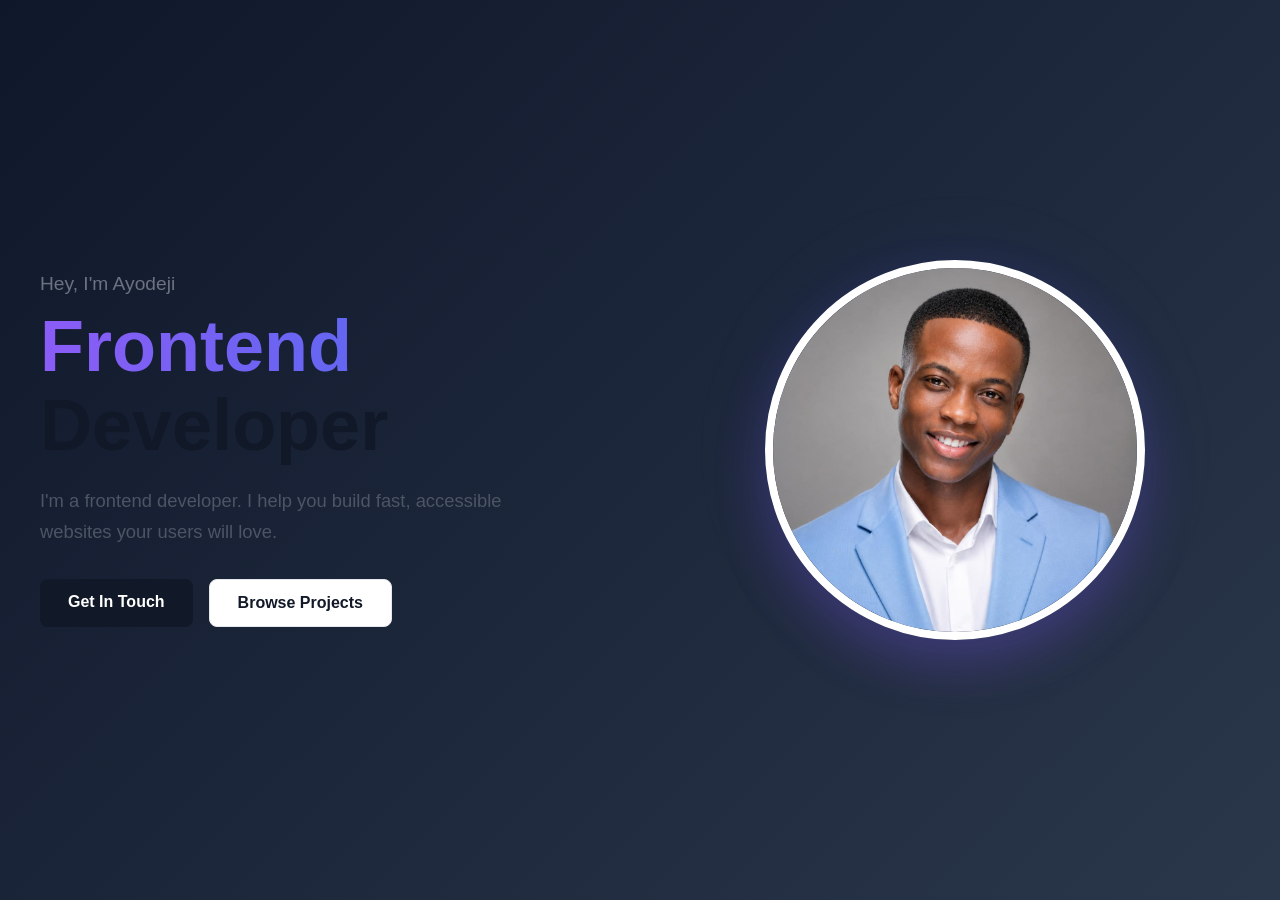
==== index.html @ 7391ff31 "Ayodeji's Portfilio" ====
<!DOCTYPE html>
<html lang="en">
<head>
  <meta charset="UTF-8">
  <meta name="viewport" content="width=device-width, initial-scale=1.0">
  <link rel="stylesheet" href="./index.css">
  <title>My Portfolio</title>
</head>
<body>
  <div id="intro">
  <div class="hero-container">
    <div class="hero-content">
      <p class="greeting">Hey, I'm Ayodeji </p>
      <h1 class="hero-title">
        <span class="gradient-text">Frontend</span><br />
        Developer
      </h1>
      <p class="hero-text">
        I'm a frontend developer. I help you 
        build fast, accessible websites your users will love.
      </p>
      <div class="hero-buttons">
        <a href="https://wa.me/qr/JRQYYDBTURIMB1" class="btn-primary">Get In Touch</a>
        <a href="./project.html" class="btn-secondary">Browse Projects</a>
      </div>
    </div>
    
    <div class="hero-image">
      <div class="image-wrapper">
        <img src="./images/WhatsApp Image 2026-06-29 at 1.24.46 PM.jpeg"
          alt="Daramola Ayodeji Matthew"
          class="Front-Img">
      </div>
    </div>
  </div>
</div>
</body>
</html>
---- index.css ----
/* Reset + Base */
* {
  box-sizing: border-box;
  margin: 0;
  padding: 0;
}

body {
  /* font-family: -apple-system, BlinkMacSystemFont, 'Segoe UI', sans-serif;
  overflow-x: hidden; */
  /* color: #111827; */
  /* background-color: transparent;
  color: inherit; */
}


/* body{ font-family: 'Poppins', sans-serif; background: linear-gradient( -45deg, #0f172a, #1e293b, #334155, #0f172a ); background-size: 400% 400%; animation: gradientFlow 15s ease infinite; } @keyframes gradientFlow{ 0%{ background-position: 0% 50%; } 50%{ background-position: 100% 50%; } 100%{ background-position: 0% 50%; } } */

img {
  max-width: 100%;
  display: block;
}

#intro {
  min-height: 90vh;
  display: flex;
  align-items: center;
  background: radial-gradient(circle at center, #0D2B4E 0%, #071224 70%, #030B1A 100%);
  padding: 80px 20px;
}

/* Keep your text white so it pops */
.hero-title,
.greeting,
.hero-text {
  color: #E5E7EB;
}

.gradient-text {
  background: linear-gradient(90deg, #60A5FA, #3B82F6);
  -webkit-background-clip: text;
  -webkit-text-fill-color: transparent;
  background-clip: text;
}

/* Darker glow behind image */
.image-wrapper::before {
  content: '';
  position: absolute;
  inset: -30px;
  background: radial-gradient(circle, #1E40AF 0%, transparent 70%);
  filter: blur(35px);
  opacity: 0.6;
}


/* HERO SECTION */
#intro {
  min-height: 90vh;
  display: flex;
  align-items: center;
  /* background: linear-gradient(180deg, #0A1B3D 0%, #1A4D8F 50%, #0A1B3D 100%); */
  background: radial-gradient(circle at center, #1A4D8F 0%, #0F2347 70%, #0A1B3D 100%);
  min-height: 100vh;
  padding: 80px 20px;
  font-family: 'Poppins', sans-serif; background: linear-gradient( -45deg, #0f172a, #1e293b, #334155, #0f172a ); background-size: 400% 400%; animation: gradientFlow 15s ease infinite; } @keyframes gradientFlow{ 0%{ background-position: 0% 50%; } 50%{ background-position: 100% 50%; } 100%{ background-position: 0% 50%; }
}

.hero-container {
  max-width: 1200px;
  margin: 0 auto;
  display: grid;
  grid-template-columns: 1fr 1fr;
  gap: 60px;
  align-items: center;
  width: 100%;
}

/* Left - Text */
.hero-content {
  animation: slideInLeft 0.8s ease-out forwards;
}

.greeting {
  font-size: clamp(1rem, 2vw, 1.2rem);
  color: #6b7280;
  margin-bottom: 12px;
}

.hero-title {
  font-size: clamp(2.5rem, 6vw, 4.5rem);
  font-weight: 800;
  line-height: 1.1;
  color: #111827;
  margin-bottom: 20px;
}

.gradient-text {
  background: linear-gradient(90deg, #8b5cf6, #6366f1);
  -webkit-background-clip: text;
  -webkit-text-fill-color: transparent;
  background-clip: text;
}

.hero-text {
  font-size: clamp(1rem, 2vw, 1.15rem);
  color: #4b5563;
  /* color: white; */
  line-height: 1.7;
  margin-bottom: 32px;
  max-width: 500px;
}

.hero-buttons {
  display: flex;
  gap: 16px;
  flex-wrap: wrap;
}

.btn-primary,
.btn-secondary {
  padding: 14px 28px;
  border-radius: 8px;
  font-weight: 600;
  text-decoration: none;
  transition: all 0.3s ease;
  font-size: 1rem;
  display: inline-block;
}

.btn-primary {
  background: #111827;
  color: white;
}

.btn-primary:hover {
  background: #1f2937;
  transform: translateY(-2px);
  box-shadow: 0 10px 25px rgba(0,0,0,0.15);
}

.btn-secondary {
  background: white;
  color: #111827;
  border: 1px solid #e5e7eb;
}

.btn-secondary:hover {
  background: #f9fafb;
  transform: translateY(-2px);
  box-shadow: 0 10px 25px rgba(0,0,0,0.08);
}

/* Right - Image */
.hero-image {
  display: flex;
  justify-content: center;
  animation: slideInRight 0.8s ease-out forwards;
}

.image-wrapper {
  position: relative;
  width: clamp(280px, 30vw, 380px);
  height: clamp(280px, 30vw, 380px);
}

.Front-Img {
  width: 100%;
  height: 100%;
  object-fit: cover;
  border-radius: 50%;
  border: 8px solid white;
  box-shadow: 0 25px 50px rgba(139, 92, 246, 0.25);
  animation: floating 6s ease-in-out infinite;
  position: relative;
  z-index: 2;
}

.image-wrapper::before {
  content: '';
  position: absolute;
  inset: -20px;
  border: 2px solid rgba(139, 92, 246, 0.2);
  border-radius: 50%;
  animation: pulseRing 4s ease-in-out infinite;
  z-index: 1;
}

.Front-Img:hover {
  animation-play-state: paused;
  transform: scale(1.05);
}

/* ANIMATIONS */
@keyframes floating {
  0%, 100% { transform: translateY(0px); }
  50% { transform: translateY(-20px); }
}

@keyframes pulseRing {
  0%, 100% { 
    transform: scale(1); 
    opacity: 0.5; 
  }
  50% { 
    transform: scale(1.1); 
    opacity: 0.8; 
  }
}

@keyframes slideInLeft {
  from {
    opacity: 0;
    transform: translateX(-50px);
  }
  to {
    opacity: 1;
    transform: translateX(0);
  }
}

@keyframes slideInRight {
  from {
    opacity: 0;
    transform: translateX(50px);
  }
  to {
    opacity: 1;
    transform: translateX(0);
  }
}

/* RESPONSIVE BREAKPOINTS */
@media (max-width: 968px) {
  #intro {
    min-height: auto;
    padding: 100px 20px 60px;
  }
  
  .hero-container {
    grid-template-columns: 1fr;
    text-align: center;
    gap: 40px;
  }
  
  .hero-image {
    order: -1;
  }
  
  .hero-text {
    margin: 20px auto 32px;
  }
  
  .hero-buttons {
    justify-content: center;
  }
}

@media (max-width: 480px) {
  #intro {
    padding: 80px 15px 50px;
  }
  
  .hero-buttons {
    flex-direction: column;
    
  }
  
  .btn-primary,
  .btn-secondary {
    width: 100%;
    text-align: center;
     content:"";

    position:absolute;

    top:0;
    left:-100%;

    width:100%;
    height:100%;

    background:
        rgba(255,255,255,.2);

    transition:.4s;
  }
  
  .image-wrapper {
    width: 240px;
    height: 240px;
  }
  
  .hero-title {
    font-size: 2.2rem;
  }
}
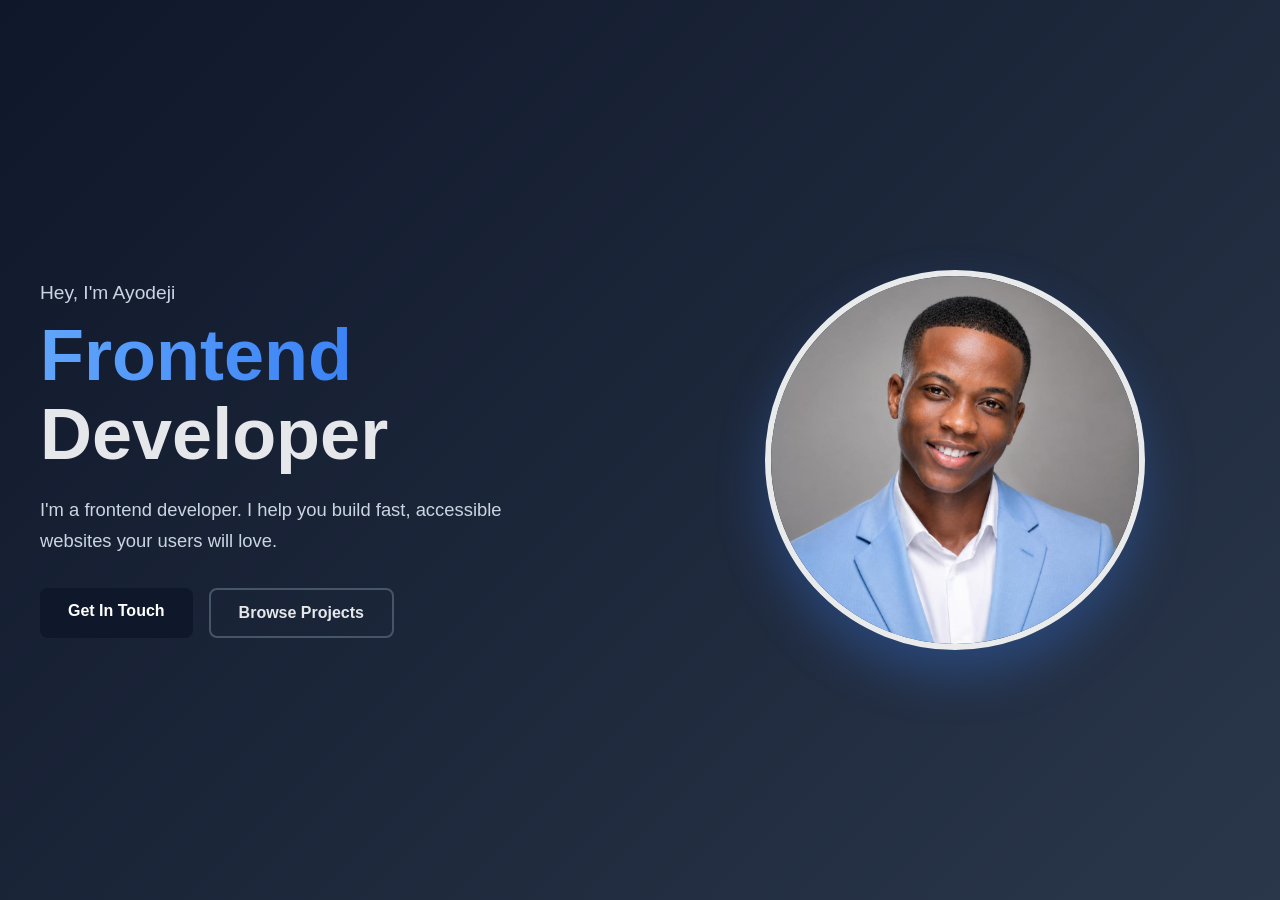
==== commit feb74430: "Added Links to my images" ====
--- a/index.html
+++ b/index.html
@@ -20,7 +20,7 @@
         build fast, accessible websites your users will love.
       </p>
       <div class="hero-buttons">
-        <a href="https://wa.me/qr/JRQYYDBTURIMB1" class="btn-primary">Get In Touch</a>
+        <a href="https://wa.me/2349056392342?text=Hi%20there%20I%20saw%20your%20portfolio%20and%20would%20love%20to%20connect" class="btn-primary">Get In Touch</a>
         <a href="./project.html" class="btn-secondary">Browse Projects</a>
       </div>
     </div>
--- a/index.css
+++ b/index.css
@@ -6,64 +6,30 @@
 }
 
 body {
-  /* font-family: -apple-system, BlinkMacSystemFont, 'Segoe UI', sans-serif;
-  overflow-x: hidden; */
-  /* color: #111827; */
-  /* background-color: transparent;
-  color: inherit; */
-}
-
-
-/* body{ font-family: 'Poppins', sans-serif; background: linear-gradient( -45deg, #0f172a, #1e293b, #334155, #0f172a ); background-size: 400% 400%; animation: gradientFlow 15s ease infinite; } @keyframes gradientFlow{ 0%{ background-position: 0% 50%; } 50%{ background-position: 100% 50%; } 100%{ background-position: 0% 50%; } } */
+  font-family: 'Poppins', sans-serif;
+  overflow-x: hidden;
+}
 
 img {
   max-width: 100%;
   display: block;
 }
 
+/* HERO SECTION */
 #intro {
-  min-height: 90vh;
+  min-height: 100dvh; /* Fixes iPhone 100vh bug */
   display: flex;
   align-items: center;
-  background: radial-gradient(circle at center, #0D2B4E 0%, #071224 70%, #030B1A 100%);
-  padding: 80px 20px;
-}
-
-/* Keep your text white so it pops */
-.hero-title,
-.greeting,
-.hero-text {
-  color: #E5E7EB;
-}
-
-.gradient-text {
-  background: linear-gradient(90deg, #60A5FA, #3B82F6);
-  -webkit-background-clip: text;
-  -webkit-text-fill-color: transparent;
-  background-clip: text;
-}
-
-/* Darker glow behind image */
-.image-wrapper::before {
-  content: '';
-  position: absolute;
-  inset: -30px;
-  background: radial-gradient(circle, #1E40AF 0%, transparent 70%);
-  filter: blur(35px);
-  opacity: 0.6;
-}
-
-
-/* HERO SECTION */
-#intro {
-  min-height: 90vh;
-  display: flex;
-  align-items: center;
-  /* background: linear-gradient(180deg, #0A1B3D 0%, #1A4D8F 50%, #0A1B3D 100%); */
-  background: radial-gradient(circle at center, #1A4D8F 0%, #0F2347 70%, #0A1B3D 100%);
-  min-height: 100vh;
-  padding: 80px 20px;
-  font-family: 'Poppins', sans-serif; background: linear-gradient( -45deg, #0f172a, #1e293b, #334155, #0f172a ); background-size: 400% 400%; animation: gradientFlow 15s ease infinite; } @keyframes gradientFlow{ 0%{ background-position: 0% 50%; } 50%{ background-position: 100% 50%; } 100%{ background-position: 0% 50%; }
+  padding: 80px 20px 60px;
+  background: linear-gradient(-45deg, #0f172a, #1e293b, #334155, #0f172a);
+  background-size: 400% 400%;
+  animation: gradientFlow 15s ease infinite;
+}
+
+@keyframes gradientFlow {
+  0% { background-position: 0% 50%; }
+  50% { background-position: 100% 50%; }
+  100% { background-position: 0% 50%; }
 }
 
 .hero-container {
@@ -82,8 +48,8 @@
 }
 
 .greeting {
-  font-size: clamp(1rem, 2vw, 1.2rem);
-  color: #6b7280;
+  font-size: clamp(0.95rem, 2vw, 1.2rem);
+  color: #cbd5e1;
   margin-bottom: 12px;
 }
 
@@ -91,12 +57,12 @@
   font-size: clamp(2.5rem, 6vw, 4.5rem);
   font-weight: 800;
   line-height: 1.1;
-  color: #111827;
+  color: #E5E7EB;
   margin-bottom: 20px;
 }
 
 .gradient-text {
-  background: linear-gradient(90deg, #8b5cf6, #6366f1);
+  background: linear-gradient(90deg, #60A5FA, #3B82F6);
   -webkit-background-clip: text;
   -webkit-text-fill-color: transparent;
   background-clip: text;
@@ -104,8 +70,7 @@
 
 .hero-text {
   font-size: clamp(1rem, 2vw, 1.15rem);
-  color: #4b5563;
-  /* color: white; */
+  color: #cbd5e1;
   line-height: 1.7;
   margin-bottom: 32px;
   max-width: 500px;
@@ -126,29 +91,32 @@
   transition: all 0.3s ease;
   font-size: 1rem;
   display: inline-block;
+  position: relative;
+  overflow: hidden;
 }
 
 .btn-primary {
-  background: #111827;
+  background: #0f172a;
   color: white;
+  /* border: 2px solid #3B82F6; */
 }
 
 .btn-primary:hover {
-  background: #1f2937;
+  background: #1e293b;
   transform: translateY(-2px);
-  box-shadow: 0 10px 25px rgba(0,0,0,0.15);
+  /* box-shadow: 0 10px 25px rgba(59, 130, 246, 0.3); */
 }
 
 .btn-secondary {
-  background: white;
-  color: #111827;
-  border: 1px solid #e5e7eb;
+  background: transparent;
+  color: #E5E7EB;
+  border: 2px solid #475569;
 }
 
 .btn-secondary:hover {
-  background: #f9fafb;
+  /* background: rgba(255, 255, 255, 0.05); */
+  border-color: #60A5FA;
   transform: translateY(-2px);
-  box-shadow: 0 10px 25px rgba(0,0,0,0.08);
 }
 
 /* Right - Image */
@@ -169,8 +137,8 @@
   height: 100%;
   object-fit: cover;
   border-radius: 50%;
-  border: 8px solid white;
-  box-shadow: 0 25px 50px rgba(139, 92, 246, 0.25);
+  border: 6px solid rgba(255, 255, 255, 0.9);
+  box-shadow: 0 25px 50px rgba(59, 130, 246, 0.3);
   animation: floating 6s ease-in-out infinite;
   position: relative;
   z-index: 2;
@@ -179,10 +147,10 @@
 .image-wrapper::before {
   content: '';
   position: absolute;
-  inset: -20px;
-  border: 2px solid rgba(139, 92, 246, 0.2);
-  border-radius: 50%;
-  animation: pulseRing 4s ease-in-out infinite;
+  inset: -30px;
+  /* background: radial-gradient(circle, #1E40AF 0%, transparent 70%); */
+  filter: blur(35px);
+  opacity: 0.6;
   z-index: 1;
 }
 
@@ -197,44 +165,21 @@
   50% { transform: translateY(-20px); }
 }
 
-@keyframes pulseRing {
-  0%, 100% { 
-    transform: scale(1); 
-    opacity: 0.5; 
-  }
-  50% { 
-    transform: scale(1.1); 
-    opacity: 0.8; 
-  }
-}
-
 @keyframes slideInLeft {
-  from {
-    opacity: 0;
-    transform: translateX(-50px);
-  }
-  to {
-    opacity: 1;
-    transform: translateX(0);
-  }
+  from { opacity: 0; transform: translateX(-50px); }
+  to { opacity: 1; transform: translateX(0); }
 }
 
 @keyframes slideInRight {
-  from {
-    opacity: 0;
-    transform: translateX(50px);
-  }
-  to {
-    opacity: 1;
-    transform: translateX(0);
-  }
-}
-
-/* RESPONSIVE BREAKPOINTS */
+  from { opacity: 0; transform: translateX(50px); }
+  to { opacity: 1; transform: translateX(0); }
+}
+
+/* TABLET + MOBILE */
 @media (max-width: 968px) {
   #intro {
-    min-height: auto;
-    padding: 100px 20px 60px;
+    min-height: 100dvh;
+    padding: 100px 24px 80px;
   }
   
   .hero-container {
@@ -244,54 +189,74 @@
   }
   
   .hero-image {
-    order: -1;
-  }
-  
-  .hero-text {
-    margin: 20px auto 32px;
+    order: -1; /* Image goes on top */
+  }
+  
+.hero-text {
+    margin: 0 auto 32px;
+    max-width: 400px;
   }
   
   .hero-buttons {
     justify-content: center;
   }
-}
-
+  
+  .image-wrapper {
+    width: clamp(200px, 45vw, 280px);
+    height: clamp(200px, 45vw, 280px);
+  }
+  
+  .Front-Img {
+    border-width: 5px;
+  }
+}
+
+/* SMALL PHONES */
 @media (max-width: 480px) {
   #intro {
-    padding: 80px 15px 50px;
+    padding: 80px 20px 60px;
+  }
+  
+  .hero-container {
+    gap: 32px;
+  }
+  
+  .hero-title {
+    font-size: 2.3rem;
+    margin-bottom: 16px;
+  }
+  
+  .hero-text {
+    font-size: 0.95rem;
+    margin-bottom: 28px;
   }
   
   .hero-buttons {
     flex-direction: column;
-    
+    width: 100%;
+    gap: 12px;
   }
   
   .btn-primary,
   .btn-secondary {
     width: 100%;
-    text-align: center;
-     content:"";
-
-    position:absolute;
-
-    top:0;
-    left:-100%;
-
-    width:100%;
-    height:100%;
-
-    background:
-        rgba(255,255,255,.2);
-
-    transition:.4s;
+    max-width: 300px;
+    margin: 0 auto;
+    padding: 16px 24px;
   }
   
   .image-wrapper {
-    width: 240px;
-    height: 240px;
-  }
-  
-  .hero-title {
-    font-size: 2.2rem;
+    width: 180px;
+    height: 180px;
+  }
+  
+  .Front-Img {
+    border-width: 4px;
+
+  }
+  
+  .image-wrapper::before {
+    inset: -20px;
+    filter: blur(25px);
   }
 }
